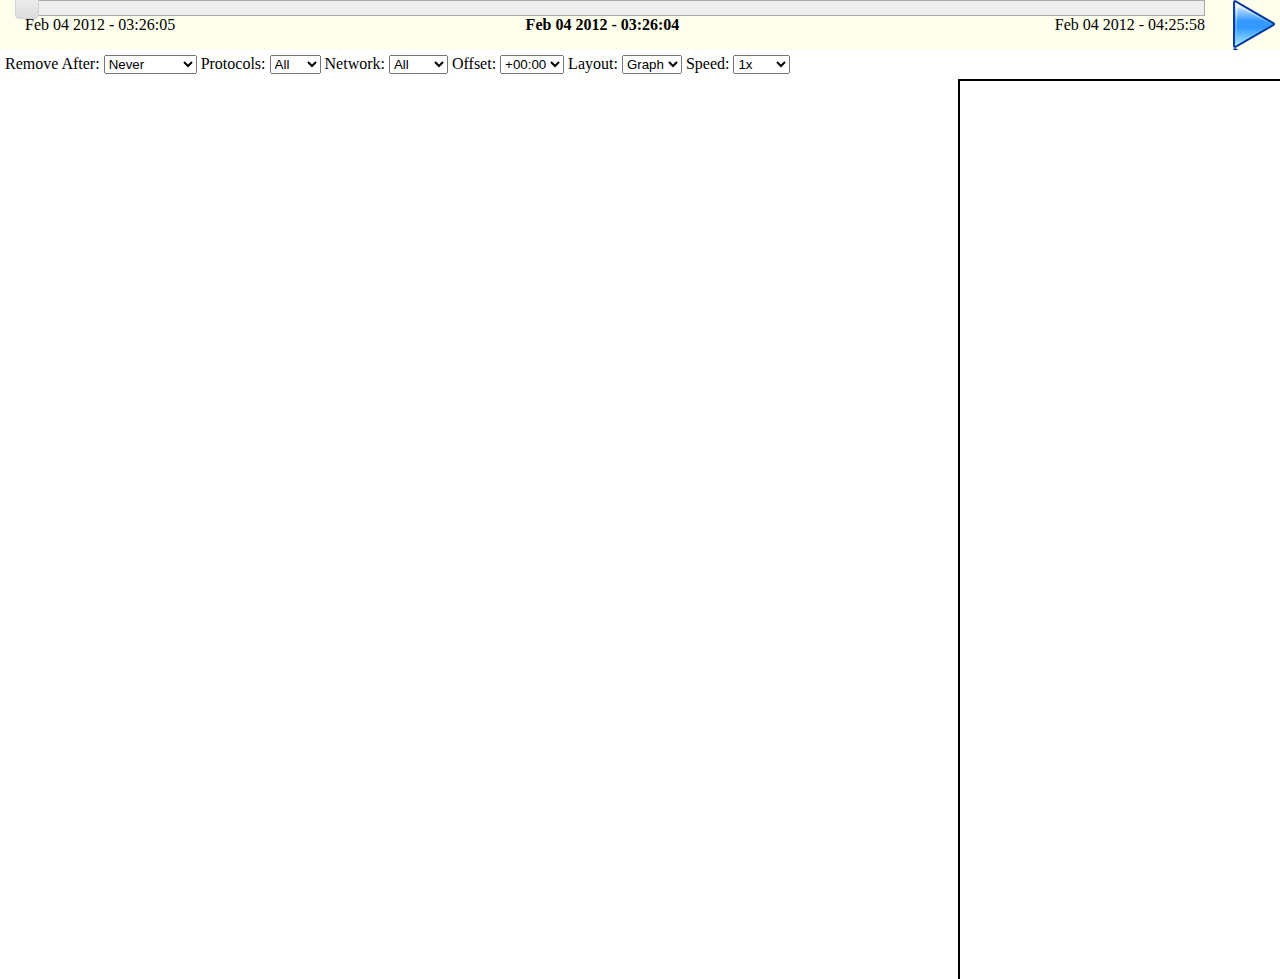
==== front-end/index.html @ a173637e "Split front end and backend code" ====
<!DOCTYPE html>
<html>
  <head>
    <meta charset="utf-8">
    <title>Directed Graph </title>
    <link rel="stylesheet" href="css/d3.slider.css">
	<link rel="stylesheet" href="css/graph.css">
	<link rel="stylesheet" href="css/map.css">
	<link rel="stylesheet" href="css/default.css" type="text/css">
	
  </head>
  
  <body onLoad="">
	<div id="topbar">
		<div id="controls" onClick="togglePlay()"></div>
		<div id="slider"></div>
		<div id="slider-time-end"></div>
		<div id="slider-time-start"></div>
		<div id="slider-time-now"></div>
		
	</div>
	<div id="filter">
		Remove After:
		<select id="filter-duration" onchange="updateLayout()">
		  <option value="">Never</option>
		  <option value="60">1 Minute</option>
		  <option value="15">15 Seconds</option>
		  <option value="1">1 Seconds</option>
		</select>
		Protocols:
		<select id="filter-protocol" onchange="updateLayout()">
		  <option value="">All</option>
		  <option value="udp">UDP</option>
		  <option value="tcp">TCP</option>
		</select>
		Network:
		<select id="filter-network" onchange="updateLayout()">
		  <option value="">All</option>
		  <option value="private">Local</option>
		  <option value="public">Public</option>
		</select>
		Offset:
		<select id="time-offset" onchange="updateTimeOffset()">
		  <option value="-1200">-12:00</option>
		  <option value="-1100">-11:00</option>
		  <option value="-1000">-10:00</option>
		  <option value="-0930">-09:30</option>
		  <option value="-0900">-09:00</option>
		  <option value="-0800">-08:00</option>
		  <option value="-0700">-07:00</option>
		  <option value="-0600">-06:00</option>
		  <option value="-0500">-05:00</option>
		  <option value="-0430">-04:30</option>
		  <option value="-0400">-04:00</option>
		  <option value="-0330">-03:30</option>
		  <option value="-0300">-03:00</option>
		  <option value="-0200">-02:00</option>
		  <option value="-0100">-01:00</option>
		  <option value="+0000" selected="selected">+00:00</option>
		  <option value="+0100">+01:00</option>
		  <option value="+0200">+02:00</option>
		  <option value="+0300">+03:00</option>
		  <option value="+0330">+03:30</option>
		  <option value="+0400">+04:00</option>
		  <option value="+0430">+04:30</option>
		  <option value="+0500">+05:00</option>
		  <option value="+0530">+05:30</option>
		  <option value="+0545">+05:45</option>
		  <option value="+0600">+06:00</option>
		  <option value="+0630">+06:30</option>
		  <option value="+0700">+07:00</option>
		  <option value="+0800">+08:00</option>
		  <option value="+0845">+08:45</option>
		  <option value="+0900">+09:00</option>
		  <option value="+1000">+10:00</option>
		  <option value="+1030">+10:30</option>
		  <option value="+1100">+11:00</option>
		  <option value="+1130">+11:30</option>
		  <option value="+1200">+12:00</option>
		  <option value="+1245">+12:45</option>
		  <option value="+1300">+13:00</option>
		  <option value="+1400">+14:00</option>
		</select>
		
		Layout:
		<select id="layout-control" onchange="selectLayout()">
		  <option value="force">Graph</option>
		  <option value="map">Map</option>
		</select>
		
		Speed:
		<select id="play-speed" onchange="updatePlaySpeed()">
		  <option value="1">MAX</option>
		  <option value="31">32x</option>
		  <option value="62">16x</option>
		  <option value="125">8x</option>
		  <option value="250">4x</option>
		  <option value="500">2x</option>
		  <option value="1000" selected="selected">1x</option>
		  <option value="2000">(1/2)x</option>
		  <option value="4000">(1/4)x</option>
		  <option value="8000">(1/8)x</option>
		</select>
		
	</div>
	<div id="sidebar"> 
		<div class="sidebar-menu">
			<!-- all your sidebar/navigational items go here -->
		</div>
	</div>
	
    <div id="network-layout"></div>
	
  </body>

  <!--
<script src="http://localhost/socket.io/socket.io.js"></script>

<script>
  var socket = io.connect('http://localhost');
  socket.on('news', function (data) {
    console.log(data);
    socket.emit('my other event', { my: 'data' });
  });
</script>

-->
  <script type="text/javascript" src="https://maps.google.com/maps/api/js?sensor=true"></script>
  <script type="text/javascript" src="lib/d3.v3.min.js"></script>
  <script type="text/javascript" src="lib/d3.slider.js"></script>
  <script type="text/javascript" src="lib/moment.min.js"></script>
  <script type="text/javascript" src="lib/jquery-1.9.0.min.js"></script>
 
  <script type="text/javascript" src="js/data.js"></script>
  <script type="text/javascript" src="js/interactions.js"></script>
  <script type="text/javascript" src="js/graph.js"></script>
  <script type="text/javascript" src="js/map.js"></script>
  <script type="text/javascript" src="js/injestor.js"></script>
  <script type="text/javascript" src="js/slider.js"></script>
  <script type="text/javascript" src="js/main.js"></script>
  
</html>
---- front-end/css/d3.slider.css ----
.d3-slider {
    position: relative;
    font-family: Verdana,Arial,sans-serif;
    font-size: 1.1em;
    border: 1px solid #aaaaaa;
    z-index: 2;
}

.d3-slider-horizontal {
    height: .8em;
}  

.d3-slider-vertical {
    width: .8em;
    height: 100px;
}      

.d3-slider-handle {
    position: absolute;
    width: 1.2em;
    height: 1.2em;
    border: 1px solid #d3d3d3;
    border-radius: 4px;
    background: #eee;
    background: linear-gradient(to bottom, #eee 0%, #ddd 100%);
    z-index: 3;
}

.d3-slider-handle:hover {
    border: 1px solid #999999;
}

.d3-slider-horizontal .d3-slider-handle {
    top: -.3em;
    margin-left: -.6em;
}

.d3-slider-axis {
    position: relative;
    z-index: 1;    
}

.d3-slider-axis-bottom {
    top: .8em;
}

.d3-slider-axis-right {
    left: .8em;
}

.d3-slider-axis path {
    stroke-width: 0;
    fill: none;
}

.d3-slider-axis line {
    fill: none;
    stroke: #aaa;
    shape-rendering: crispEdges;
}

.d3-slider-axis text {
    font-size: 11px;
}

.d3-slider-vertical .d3-slider-handle {
    left: -.25em;
    margin-left: 0;
    margin-bottom: -.6em;      
}
---- front-end/css/graph.css ----
.edge {
  fill: none;
  stroke: #000;
  stroke-width: 4px;
  cursor: pointer;
}


.node rect{
  stroke-width: 1.5px;
  cursor: pointer;
  fill: #FFF;
  stroke: #000;
}

.node circle{
  stroke-width: 1.5px;
  cursor: pointer;
  fill: #FFF;
  stroke: #000;
}

marker path{
  fill: #000;
  stroke: #000;
}

text {
  font: 12px sans-serif;
  pointer-events: none;
}

.node .private{
	fill: #FFCC66;
}
.node .public{
	fill: #0099CC;
}
.node .localhost{
	fill: #CCFF99;
}

.node-label {
  text-anchor: middle;
  font-weight: bold;
}

path.selected, .selected rect, .selected circle, .edge .selected{
  stroke: #F00;
  color: #F00;
}

marker path.selected{
  fill: #F00;
}


path.old-data, .old-data rect{
  stroke-dasharray: 10,7; 
}

.filtered{
  display: none;
}
---- front-end/css/map.css ----
html, body, #map, #network-layout {
  width: 100%;
  height: 100%;
  margin: 0;
  padding: 0;
}

.stations, .stations svg {
  position: absolute;
}


.links {

 position: absolute;
}

.stations svg {
  width: 60px;
  height: 20px;
  padding-right: 100px;
  font: 10px sans-serif;
}
---- front-end/css/default.css ----
body {
	margin: 0;
	padding: 0;
	background-color: #FFF;
	overflow: hidden;
}

#topbar {
	background-color: #FFE;
	height: 50px;
	overflow: none;
}

#slider {
	margin-left: 25px;
	margin-right: 75px;
	background-color: #EEE;
}

#slider-time-start{
 position: absolute;
 margin-left: 25px;


}

#slider-time-end{
 position: absolute;
	right:75px;
}

#slider-time-now{
 text-align: center;
 font-weight: bold; 
 margin-right: 75px;
}

#controls {
	position: absolute;
	top: 0px;
	right:0px;
	width: 50px;
	height: 50px;
	z-index:11;
	cursor: pointer;
	background-image:url('../img/play.png');
}
#controls.playing {
	background-image:url('../img/pause.png');
}

#filter{
	padding: 5px;
}
#sidebar {
	position: fixed;
	right:0px;
	width: 300px;
	height: 100%;
	background-color:#fff;
	border-left: solid 2px #000;
	border-top: solid 2px #000;
	padding: 10px;
	z-index:10;
	color: #000; 
	background-color: #FFF;

	overflow-y: scroll;
	overflow-x: hidden;
}
#net-graph{
	border-top: solid 2px #000;
}
#net-graph svg{	
	background-color: #FFF;
	position:absolute;
	height:100%;
	width: 100%;
	top:0px //Adjust this value
	margin-left:0px; //Adjust this value
	min-height: 2000px;
}
#sidebar.old-data{
  color: #300; 
  background-color: #DDD;
}
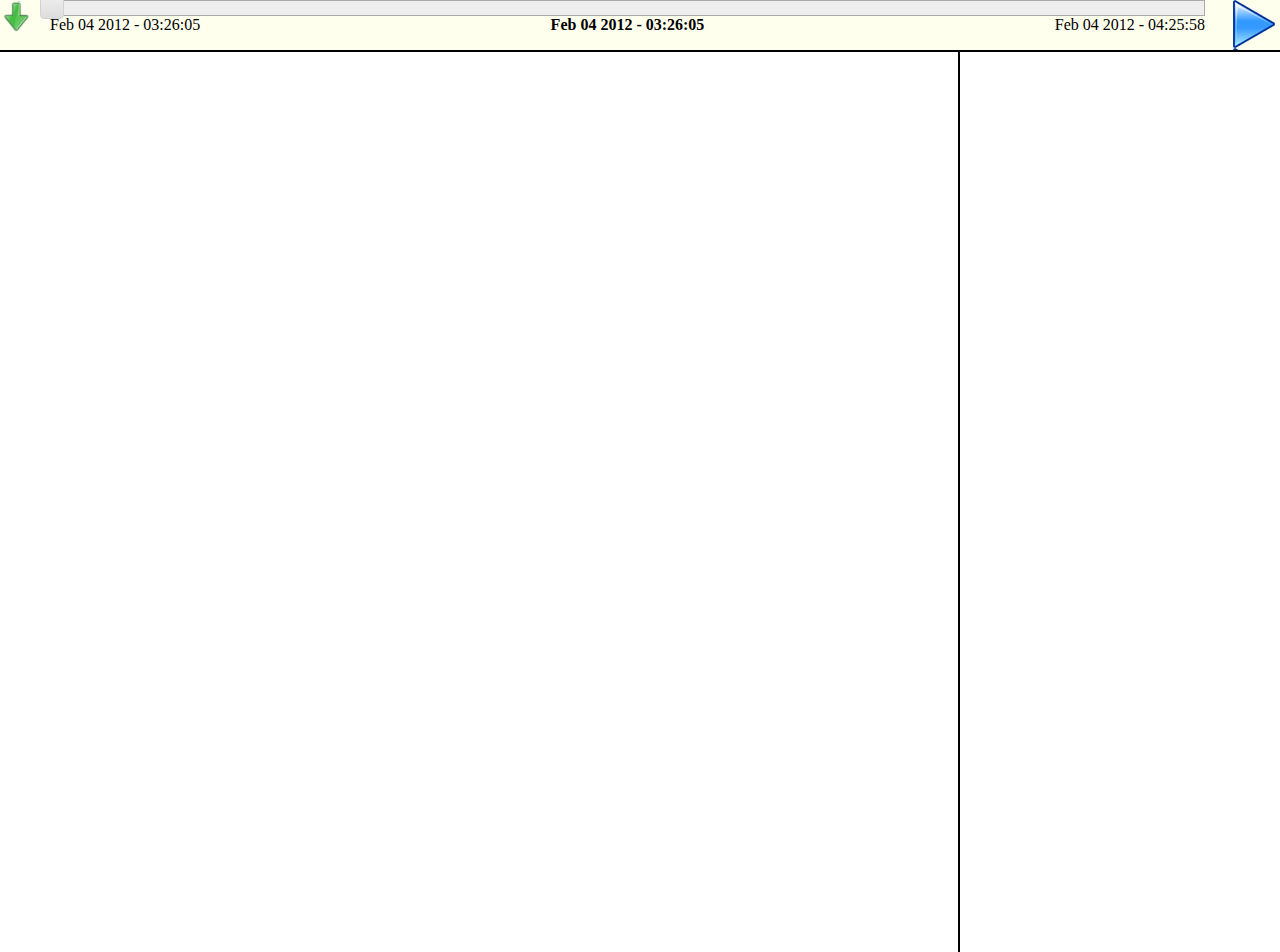
==== commit 2f0796a7: "Edge Visuals" ====
--- a/front-end/index.html
+++ b/front-end/index.html
@@ -13,33 +13,15 @@
   <body onLoad="">
 	<div id="topbar">
 		<div id="controls" onClick="togglePlay()"></div>
+		<div id="toggle-advanced" onClick="toggleAdvanced()"></div>
 		<div id="slider"></div>
 		<div id="slider-time-end"></div>
 		<div id="slider-time-start"></div>
 		<div id="slider-time-now"></div>
 		
 	</div>
-	<div id="filter">
-		Remove After:
-		<select id="filter-duration" onchange="updateLayout()">
-		  <option value="">Never</option>
-		  <option value="60">1 Minute</option>
-		  <option value="15">15 Seconds</option>
-		  <option value="1">1 Seconds</option>
-		</select>
-		Protocols:
-		<select id="filter-protocol" onchange="updateLayout()">
-		  <option value="">All</option>
-		  <option value="udp">UDP</option>
-		  <option value="tcp">TCP</option>
-		</select>
-		Network:
-		<select id="filter-network" onchange="updateLayout()">
-		  <option value="">All</option>
-		  <option value="private">Local</option>
-		  <option value="public">Public</option>
-		</select>
-		Offset:
+	<div id="advanced-controls">
+	Offset:
 		<select id="time-offset" onchange="updateTimeOffset()">
 		  <option value="-1200">-12:00</option>
 		  <option value="-1100">-11:00</option>
@@ -101,6 +83,27 @@
 		  <option value="4000">(1/4)x</option>
 		  <option value="8000">(1/8)x</option>
 		</select>
+		<br/>
+		Remove After:
+		<select id="filter-duration" onchange="updateLayout()">
+		  <option value="">Never</option>
+		  <option value="60">1 Minute</option>
+		  <option value="15">15 Seconds</option>
+		  <option value="1">1 Seconds</option>
+		</select>
+		Protocols:
+		<select id="filter-protocol" onchange="updateLayout()">
+		  <option value="">All</option>
+		  <option value="udp">UDP</option>
+		  <option value="tcp">TCP</option>
+		</select>
+		Network:
+		<select id="filter-network" onchange="updateLayout()">
+		  <option value="">All</option>
+		  <option value="private">Local</option>
+		  <option value="public">Public</option>
+		</select>
+		
 		
 	</div>
 	<div id="sidebar"> 
@@ -114,7 +117,7 @@
   </body>
 
   <!--
-<script src="http://localhost/socket.io/socket.io.js"></script>
+
 
 <script>
   var socket = io.connect('http://localhost');
@@ -126,12 +129,14 @@
 
 -->
   <script type="text/javascript" src="https://maps.google.com/maps/api/js?sensor=true"></script>
+  <script src="http://localhost:8080/socket.io/socket.io.js"></script>
   <script type="text/javascript" src="lib/d3.v3.min.js"></script>
   <script type="text/javascript" src="lib/d3.slider.js"></script>
   <script type="text/javascript" src="lib/moment.min.js"></script>
   <script type="text/javascript" src="lib/jquery-1.9.0.min.js"></script>
  
-  <script type="text/javascript" src="js/data.js"></script>
+  <script type="text/javascript" src="js/sample_data.js"></script>
+  <script type="text/javascript" src="js/data_buffer.js"></script> 
   <script type="text/javascript" src="js/interactions.js"></script>
   <script type="text/javascript" src="js/graph.js"></script>
   <script type="text/javascript" src="js/map.js"></script>
--- a/front-end/css/graph.css
+++ b/front-end/css/graph.css
@@ -1,3 +1,12 @@
+#network-layout svg{	
+	background-color: #FFF;
+	position:absolute;
+	height:100%;
+	width: 100%;
+	top:0px //Adjust this value
+	margin-left:0px; //Adjust this value
+	min-height: 2000px;
+}
 
 .edge {
   fill: none;
@@ -51,13 +60,16 @@
   color: #F00;
 }
 
-marker path.selected{
+marker path{
+  stroke: none;
+}
+
+marker.selected path{
   fill: #F00;
 }
 
-
 path.old-data, .old-data rect{
-  stroke-dasharray: 10,7; 
+  /*stroke-dasharray: 10,7; */
 }
 
 .filtered{
--- a/front-end/css/default.css
+++ b/front-end/css/default.css
@@ -12,14 +12,14 @@
 }
 
 #slider {
-	margin-left: 25px;
+	margin-left: 50px;
 	margin-right: 75px;
 	background-color: #EEE;
 }
 
 #slider-time-start{
  position: absolute;
- margin-left: 25px;
+ margin-left: 50px;
 
 
 }
@@ -32,6 +32,7 @@
 #slider-time-now{
  text-align: center;
  font-weight: bold; 
+ margin-left: 50px;
  margin-right: 75px;
 }
 
@@ -47,6 +48,29 @@
 }
 #controls.playing {
 	background-image:url('../img/pause.png');
+}
+
+#toggle-advanced {
+	position: absolute;
+	top: 0px;
+	left:0px;
+	width: 32px;
+	height: 32px;
+	z-index:11;
+	cursor: pointer;
+	background-image:url('../img/go-down.png');
+}
+
+#toggle-advanced.show{
+	background-image:url('../img/go-up.png');
+}
+
+#advanced-controls{
+	display: none;
+}
+
+#advanced-controls.show{
+	display: block;
 }
 
 #filter{
@@ -68,19 +92,15 @@
 	overflow-y: scroll;
 	overflow-x: hidden;
 }
-#net-graph{
+#network-layout{
 	border-top: solid 2px #000;
 }
-#net-graph svg{	
-	background-color: #FFF;
-	position:absolute;
-	height:100%;
-	width: 100%;
-	top:0px //Adjust this value
-	margin-left:0px; //Adjust this value
-	min-height: 2000px;
-}
+
 #sidebar.old-data{
   color: #300; 
   background-color: #DDD;
 }
+
+.no-data{
+	background: linear-gradient(to bottom, #f00 0%, #ddd 100%);
+}
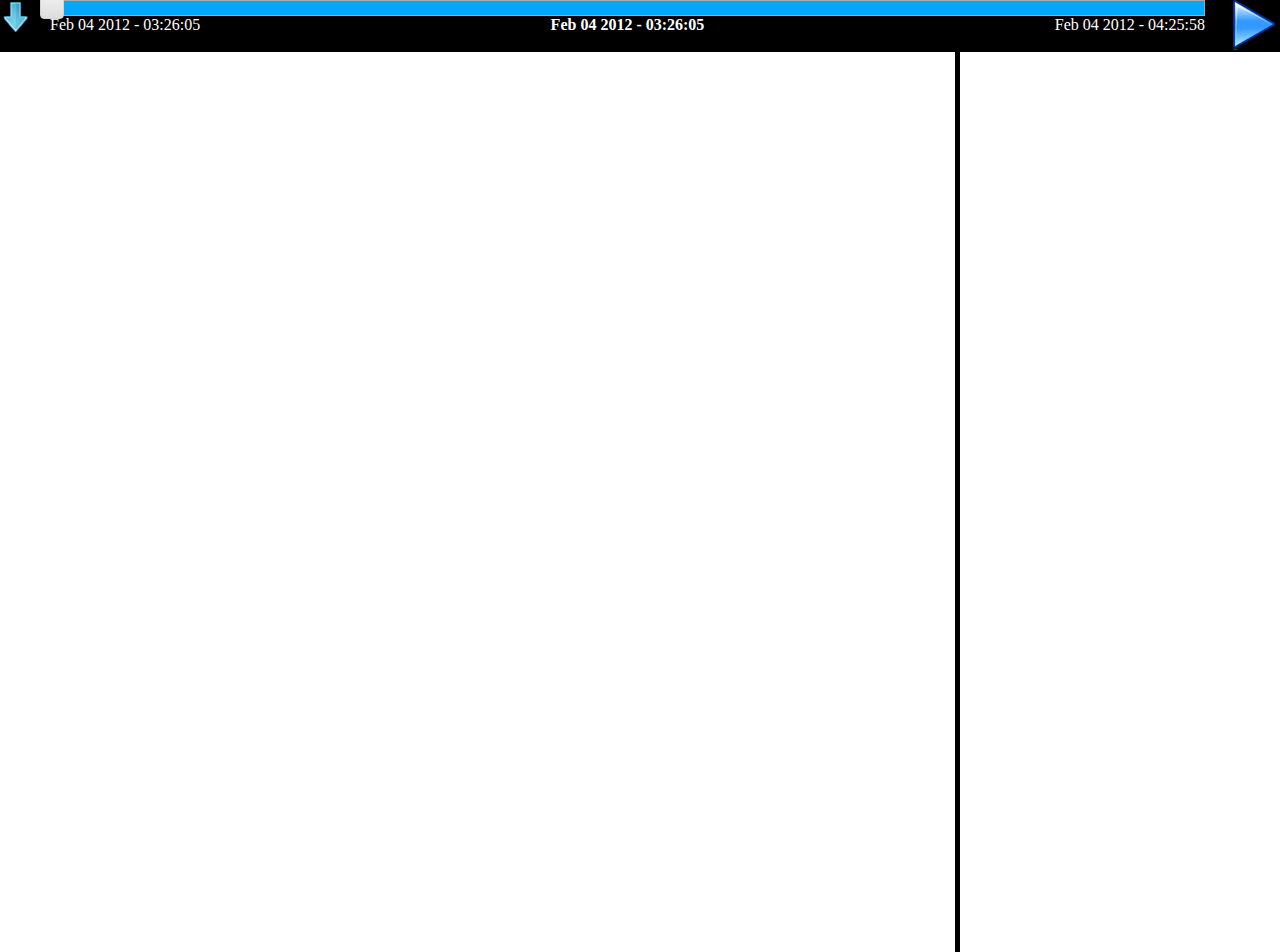
==== commit 7f396131: "SocketIO interoperability" ====
--- a/front-end/index.html
+++ b/front-end/index.html
@@ -2,7 +2,7 @@
 <html>
   <head>
     <meta charset="utf-8">
-    <title>Directed Graph </title>
+    <title>Network Explorer</title>
     <link rel="stylesheet" href="css/d3.slider.css">
 	<link rel="stylesheet" href="css/graph.css">
 	<link rel="stylesheet" href="css/map.css">
@@ -11,6 +11,9 @@
   </head>
   
   <body onLoad="">
+  <div id="loader"></div>
+  <div id="app">
+	
 	<div id="topbar">
 		<div id="controls" onClick="togglePlay()"></div>
 		<div id="toggle-advanced" onClick="toggleAdvanced()"></div>
@@ -19,9 +22,9 @@
 		<div id="slider-time-start"></div>
 		<div id="slider-time-now"></div>
 		
-	</div>
+	
 	<div id="advanced-controls">
-	Offset:
+		<p class="label">Offset: </p>
 		<select id="time-offset" onchange="updateTimeOffset()">
 		  <option value="-1200">-12:00</option>
 		  <option value="-1100">-11:00</option>
@@ -64,13 +67,13 @@
 		  <option value="+1400">+14:00</option>
 		</select>
 		
-		Layout:
+		<p class="label">Layout:</p>
 		<select id="layout-control" onchange="selectLayout()">
 		  <option value="force">Graph</option>
 		  <option value="map">Map</option>
 		</select>
 		
-		Speed:
+		<p class="label">Speed:</p>
 		<select id="play-speed" onchange="updatePlaySpeed()">
 		  <option value="1">MAX</option>
 		  <option value="31">32x</option>
@@ -84,36 +87,33 @@
 		  <option value="8000">(1/8)x</option>
 		</select>
 		<br/>
-		Remove After:
+		
+		<p class="label">Remove After:</p>
 		<select id="filter-duration" onchange="updateLayout()">
 		  <option value="">Never</option>
 		  <option value="60">1 Minute</option>
 		  <option value="15">15 Seconds</option>
 		  <option value="1">1 Seconds</option>
 		</select>
-		Protocols:
+		<p class="label">Protocols:</p>
 		<select id="filter-protocol" onchange="updateLayout()">
 		  <option value="">All</option>
 		  <option value="udp">UDP</option>
 		  <option value="tcp">TCP</option>
 		</select>
-		Network:
+		<p class="label">Network:</p>
 		<select id="filter-network" onchange="updateLayout()">
 		  <option value="">All</option>
 		  <option value="private">Local</option>
 		  <option value="public">Public</option>
 		</select>
 		
-		
-	</div>
-	<div id="sidebar"> 
-		<div class="sidebar-menu">
-			<!-- all your sidebar/navigational items go here -->
 		</div>
 	</div>
+	<div id="sidebar"> </div>
 	
     <div id="network-layout"></div>
-	
+  </div>
   </body>
 
   <!--
--- a/front-end/css/default.css
+++ b/front-end/css/default.css
@@ -1,3 +1,8 @@
+/*
+Color style
+Darker blue 04a6fc
+light blue 3cdefc
+*/
 body {
 	margin: 0;
 	padding: 0;
@@ -5,16 +10,30 @@
 	overflow: hidden;
 }
 
+#loader {
+	width: 100%;
+	height: 100%;
+	background-image:url('../img/loading.gif');
+	background-repeat:no-repeat;
+	background-attachment:fixed;
+	background-position:center; 
+}
+
+#app {
+	display: none;
+}
+
 #topbar {
-	background-color: #FFE;
-	height: 50px;
+	background-color: #000;
+	color: #fff;
+	min-height: 50px;
 	overflow: none;
 }
 
 #slider {
 	margin-left: 50px;
 	margin-right: 75px;
-	background-color: #EEE;
+	background-color: #04a6fc;
 }
 
 #slider-time-start{
@@ -82,7 +101,7 @@
 	width: 300px;
 	height: 100%;
 	background-color:#fff;
-	border-left: solid 2px #000;
+	border-left: solid 5px #000;
 	border-top: solid 2px #000;
 	padding: 10px;
 	z-index:10;
@@ -104,3 +123,19 @@
 .no-data{
 	background: linear-gradient(to bottom, #f00 0%, #ddd 100%);
 }
+
+.load-data{
+	background: linear-gradient(to bottom, #3cdefc 0%, #ddd 100%);
+}
+
+
+p.label{
+	display: inline-block;
+	text-align: right;
+	min-width: 100px;
+}
+
+select{
+	min-width: 100px;
+	margin-right: 10px;
+}
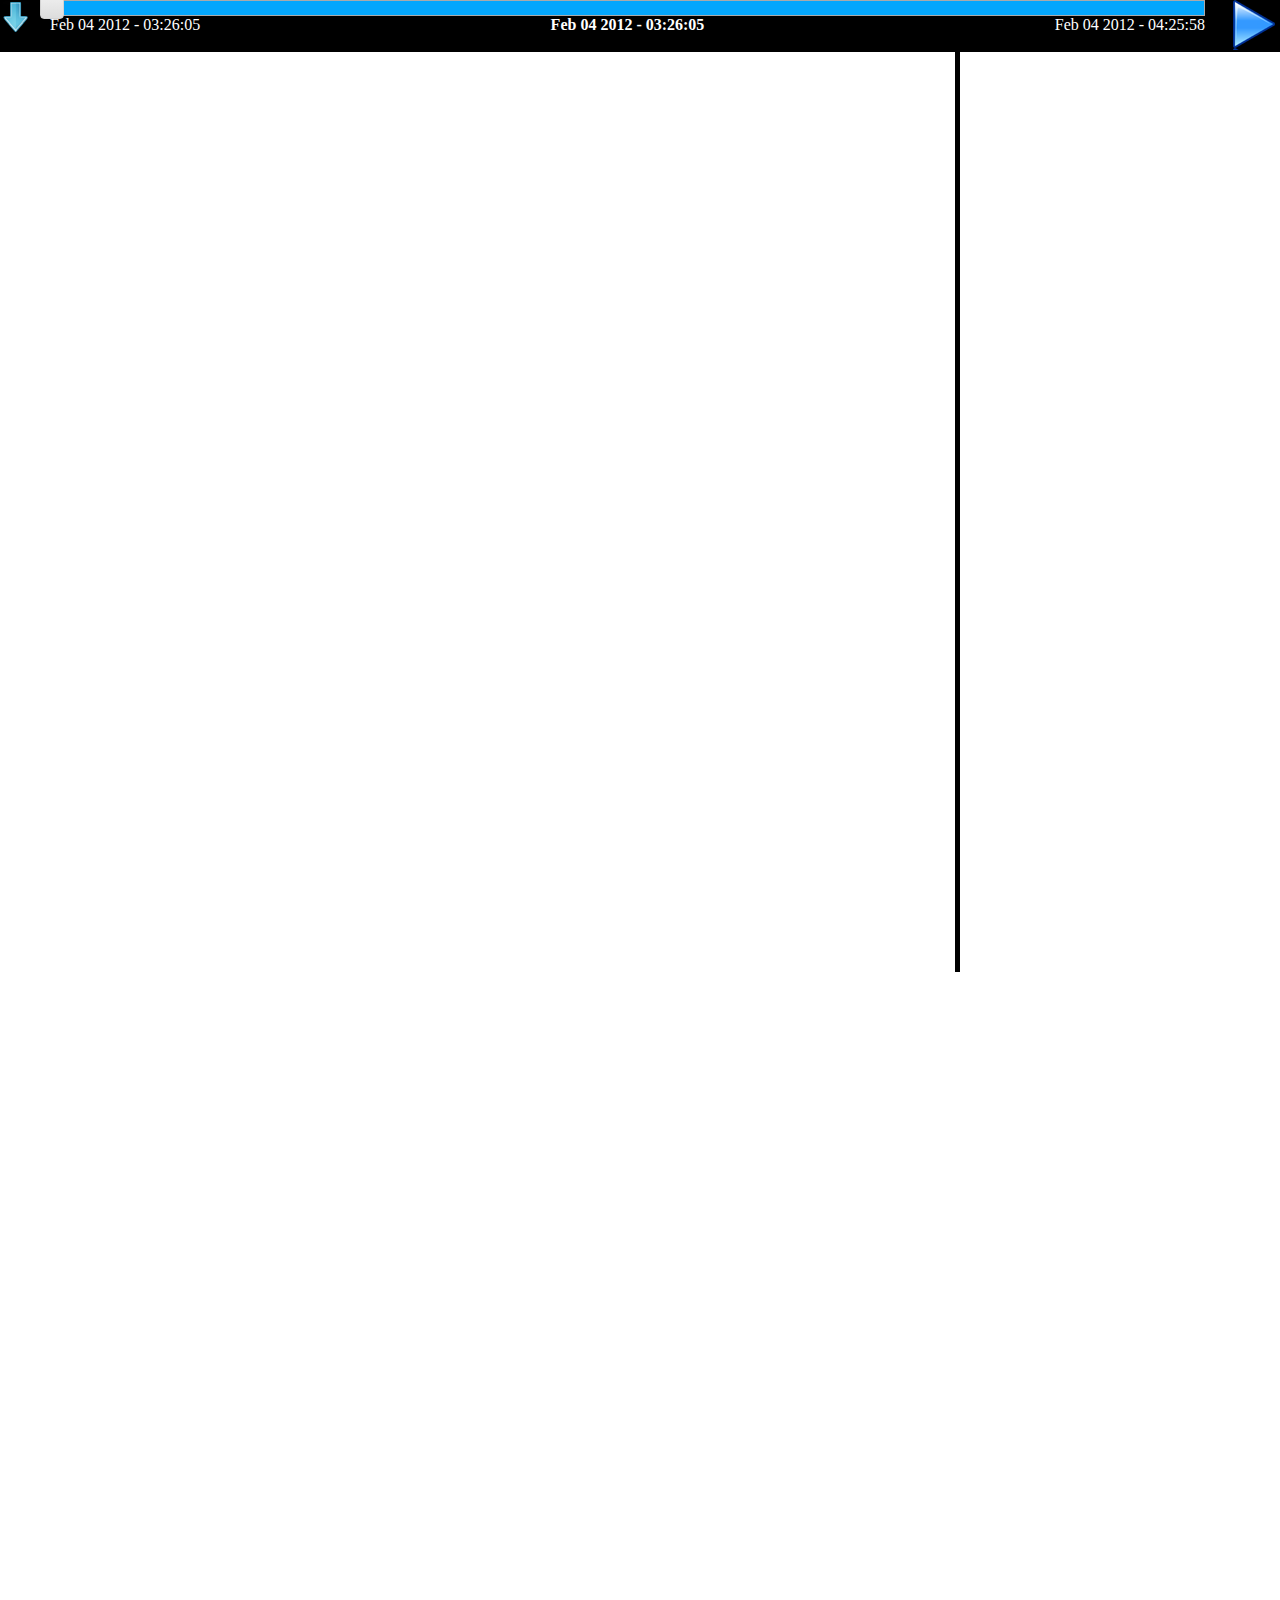
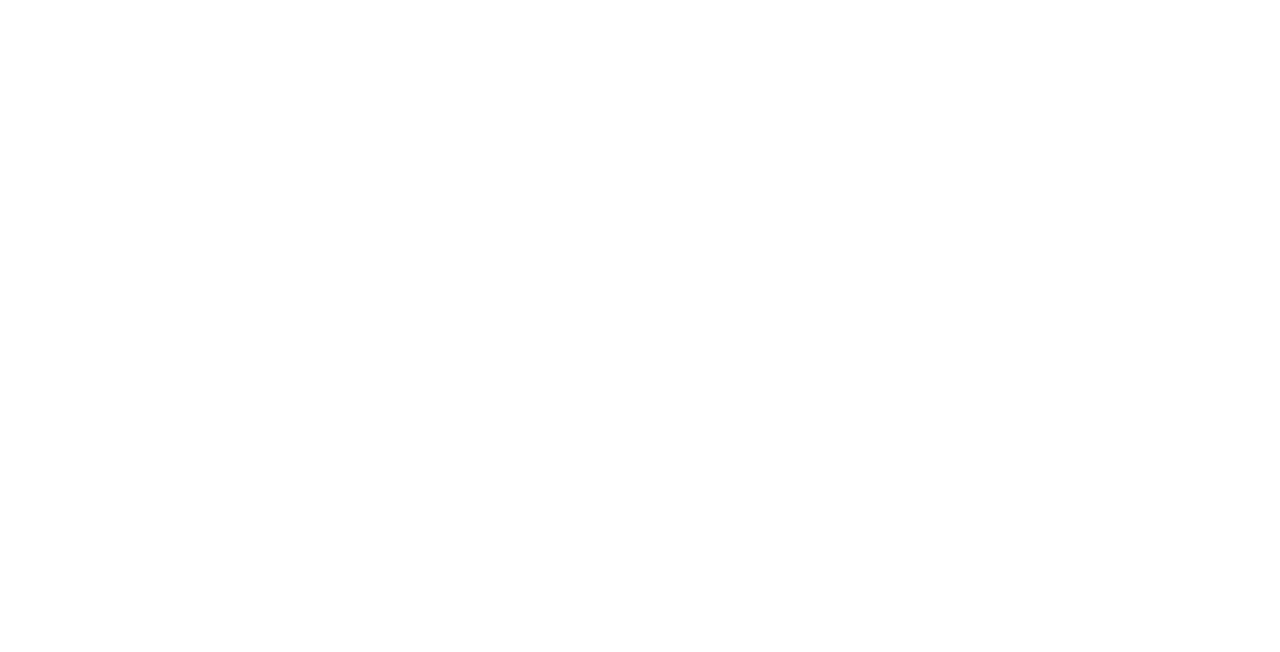
==== commit 808e5e15: "Rework Map layout" ====
--- a/front-end/index.html
+++ b/front-end/index.html
@@ -136,6 +136,7 @@
   <script type="text/javascript" src="lib/jquery-1.9.0.min.js"></script>
  
   <script type="text/javascript" src="js/sample_data.js"></script>
+  <script type="text/javascript" src="js/sample_gps.js"></script>
   <script type="text/javascript" src="js/data_buffer.js"></script> 
   <script type="text/javascript" src="js/interactions.js"></script>
   <script type="text/javascript" src="js/graph.js"></script>
--- a/front-end/css/graph.css
+++ b/front-end/css/graph.css
@@ -1,10 +1,10 @@
-#network-layout svg{	
+#graph svg{	
 	background-color: #FFF;
 	position:absolute;
 	height:100%;
 	width: 100%;
-	top:0px //Adjust this value
-	margin-left:0px; //Adjust this value
+	top:0px 
+	margin-left:0px; 
 	min-height: 2000px;
 }
 
@@ -16,37 +16,20 @@
 }
 
 
-.node rect{
+.node rect, .node circle{
   stroke-width: 1.5px;
   cursor: pointer;
   fill: #FFF;
   stroke: #000;
 }
 
-.node circle{
-  stroke-width: 1.5px;
-  cursor: pointer;
-  fill: #FFF;
-  stroke: #000;
-}
-
-marker path{
-  fill: #000;
-  stroke: #000;
-}
-
-text {
-  font: 12px sans-serif;
-  pointer-events: none;
-}
-
-.node .private{
+.node.private rect, .node.private circle{
 	fill: #FFCC66;
 }
-.node .public{
+.node.public rect, .node.public circle{
 	fill: #0099CC;
 }
-.node .localhost{
+.node.system rect, .node.system circle{
 	fill: #CCFF99;
 }
 
@@ -61,11 +44,17 @@
 }
 
 marker path{
+  fill: #000;
   stroke: none;
 }
 
 marker.selected path{
   fill: #F00;
+}
+
+text {
+  font: 12px sans-serif;
+  pointer-events: none;
 }
 
 path.old-data, .old-data rect{
--- a/front-end/css/map.css
+++ b/front-end/css/map.css
@@ -1,10 +1,30 @@
 html, body, #map, #network-layout {
   width: 100%;
   height: 100%;
+  
   margin: 0;
   padding: 0;
 }
 
+
+ #map{
+  width: 100%;
+  height: 1000px;
+  margin: 0;
+  padding: 0;
+}
+
+#map-overlay{
+}
+
+#map-overlay g.node{
+position: absolute;
+  width: 60px;
+  height: 60px;
+  padding-right: 100px;
+  font: 10px sans-serif;
+}
+/*
 .stations, .stations svg {
   position: absolute;
 }
@@ -15,6 +35,7 @@
  position: absolute;
 }
 
+
 .stations svg {
   width: 60px;
   height: 20px;
@@ -22,3 +43,4 @@
   font: 10px sans-serif;
 }
 
+*/--- a/front-end/css/default.css
+++ b/front-end/css/default.css
@@ -113,6 +113,9 @@
 }
 #network-layout{
 	border-top: solid 2px #000;
+	width: 100%;
+	height: 100%;
+	min-height: 2200px;
 }
 
 #sidebar.old-data{
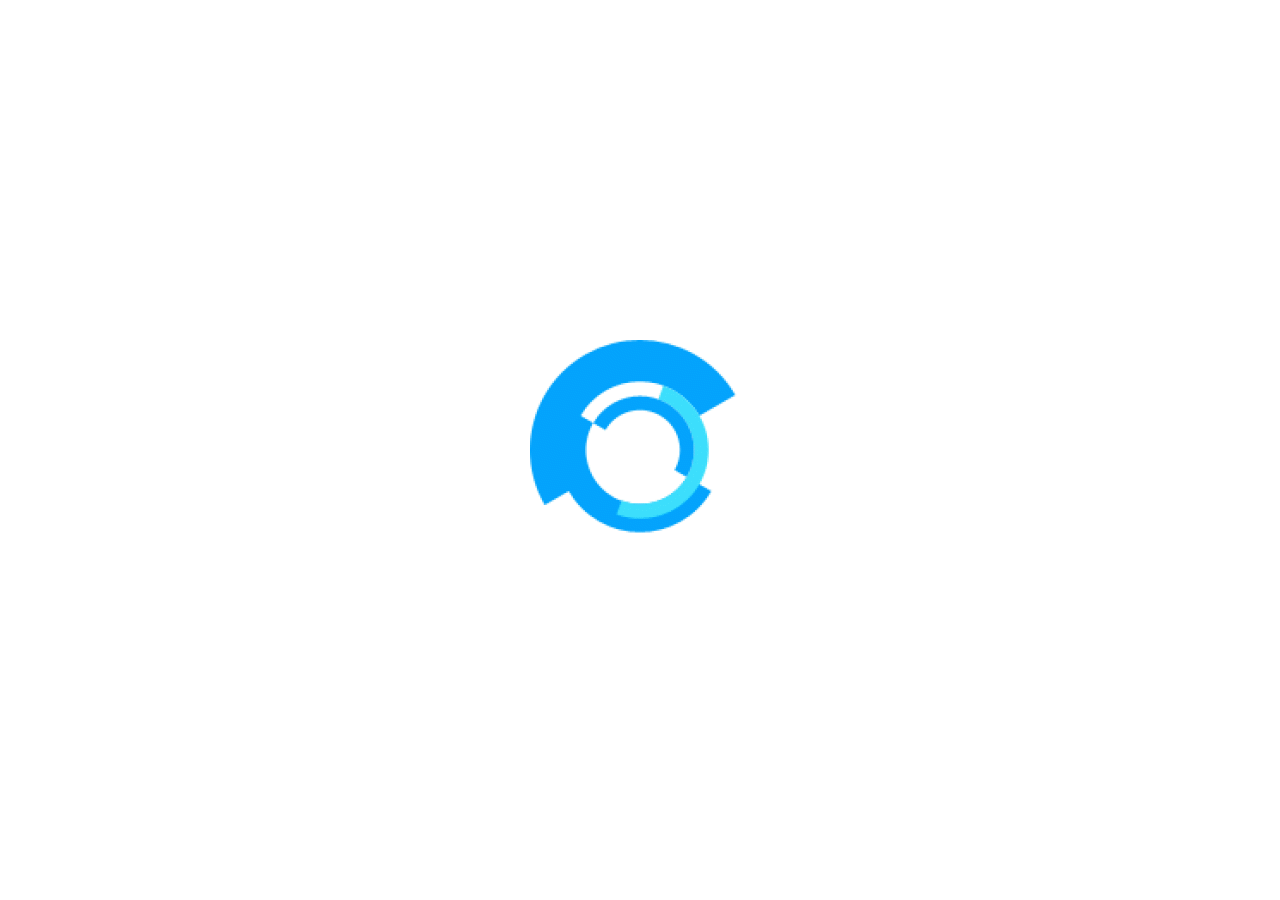
==== commit 02a3b14a: "Add Traceroute support" ====
--- a/front-end/index.html
+++ b/front-end/index.html
@@ -86,6 +86,9 @@
 		  <option value="4000">(1/4)x</option>
 		  <option value="8000">(1/8)x</option>
 		</select>
+		
+		<p class="label">Skip Data Gaps:</p>
+		<input type="checkbox" name="skipNoData" value="skip" onChange="setSkipNoData(this.checked)">
 		<br/>
 		
 		<p class="label">Remove After:</p>
@@ -107,7 +110,16 @@
 		  <option value="private">Local</option>
 		  <option value="public">Public</option>
 		</select>
-		
+		<p class="label">Max Distance:</p>
+		<select id="filter-distance" onchange="updateLayout()">
+		  <option value="">All</option>
+		  <option value="50">50km</option>
+		  <option value="100">100km</option>
+		  <option value="250">250km</option>
+		  <option value="500">500km</option>
+		  <option value="1000">1000km</option>
+		  <option value="5000">5000km</option>
+		</select>
 		</div>
 	</div>
 	<div id="sidebar"> </div>
@@ -116,18 +128,6 @@
   </div>
   </body>
 
-  <!--
-
-
-<script>
-  var socket = io.connect('http://localhost');
-  socket.on('news', function (data) {
-    console.log(data);
-    socket.emit('my other event', { my: 'data' });
-  });
-</script>
-
--->
   <script type="text/javascript" src="https://maps.google.com/maps/api/js?sensor=true"></script>
   <script src="http://localhost:8080/socket.io/socket.io.js"></script>
   <script type="text/javascript" src="lib/d3.v3.min.js"></script>
@@ -137,6 +137,7 @@
  
   <script type="text/javascript" src="js/sample_data.js"></script>
   <script type="text/javascript" src="js/sample_gps.js"></script>
+  <script type="text/javascript" src="js/sample_ports.js"></script>
   <script type="text/javascript" src="js/data_buffer.js"></script> 
   <script type="text/javascript" src="js/interactions.js"></script>
   <script type="text/javascript" src="js/graph.js"></script>
--- a/front-end/css/graph.css
+++ b/front-end/css/graph.css
@@ -30,7 +30,7 @@
 	fill: #0099CC;
 }
 .node.system rect, .node.system circle{
-	fill: #CCFF99;
+	fill: #FF0033;
 }
 
 .node-label {
@@ -41,6 +41,16 @@
 path.selected, .selected rect, .selected circle, .edge .selected{
   stroke: #F00;
   color: #F00;
+  z-index:90;
+}
+
+.node.end-point rect, .node.end-point circle{
+	fill: #33CC33;
+	z-index:10;
+}
+
+.node.selected.end-point rect, .node.selected.end-point circle{
+	z-index:91;
 }
 
 marker path{
--- a/front-end/css/map.css
+++ b/front-end/css/map.css
@@ -12,6 +12,10 @@
   height: 1000px;
   margin: 0;
   padding: 0;
+}
+
+ #map.no-gps{
+  display:none;
 }
 
 #map-overlay{
--- a/front-end/css/default.css
+++ b/front-end/css/default.css
@@ -8,6 +8,11 @@
 	padding: 0;
 	background-color: #FFF;
 	overflow: hidden;
+}
+
+ul{
+	margin: 0px;
+	padding-left: 20px;
 }
 
 #loader {
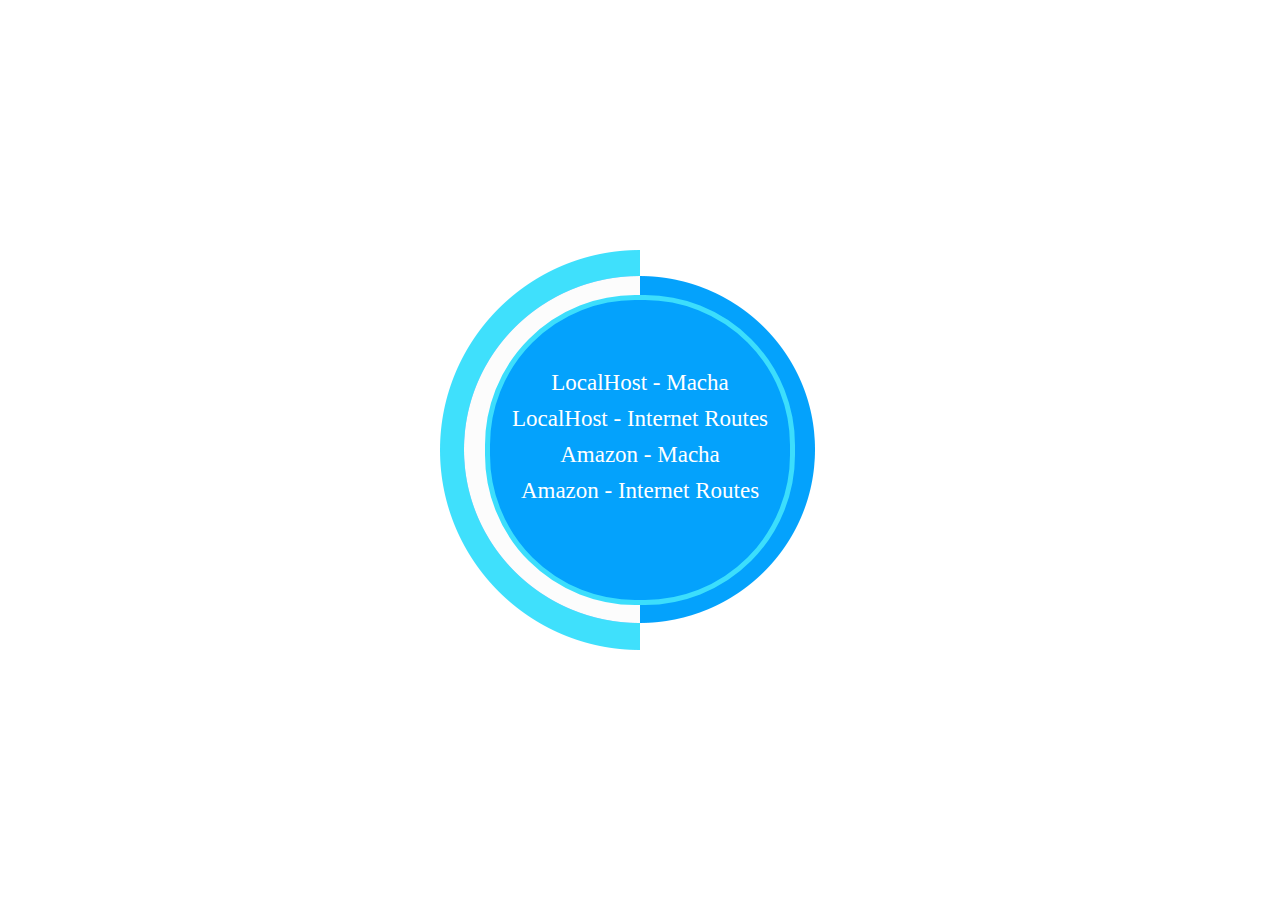
==== commit 41e13ed0: "Selector for dataset" ====
--- a/front-end/index.html
+++ b/front-end/index.html
@@ -11,6 +11,14 @@
   </head>
   
   <body onLoad="">
+  <div id="selector">
+	<ul>
+		<li><a href="#" onClick="data.setServer('http://localhost:8080/pcap')"> LocalHost - Macha </a></li>
+		<li><a href="#" onClick="data.setServer('http://localhost:8080/routes')"> LocalHost - Internet Routes </a></li>
+		<li><a href="#" onClick="data.setServer('http://mikrasov.com:8080/pcap')"> Amazon - Macha </a></li>
+		<li><a href="#" onClick="data.setServer('http://mikrasov.com:8080/routes')"> Amazon - Internet Routes </a></li>
+	</ul>
+  </div>
   <div id="loader"></div>
   <div id="app">
 	
@@ -129,14 +137,10 @@
   </body>
 
   <script type="text/javascript" src="https://maps.google.com/maps/api/js?sensor=true"></script>
-  <script src="http://localhost:8080/socket.io/socket.io.js"></script>
+  <script src="socket.io/socket.io.js"></script>
   <script type="text/javascript" src="lib/d3.v3.min.js"></script>
   <script type="text/javascript" src="lib/d3.slider.js"></script>
   <script type="text/javascript" src="lib/moment.min.js"></script>
-  <script type="text/javascript" src="lib/jquery-1.9.0.min.js"></script>
- 
-  <script type="text/javascript" src="js/sample_data.js"></script>
-  <script type="text/javascript" src="js/sample_gps.js"></script>
   <script type="text/javascript" src="js/sample_ports.js"></script>
   <script type="text/javascript" src="js/data_buffer.js"></script> 
   <script type="text/javascript" src="js/interactions.js"></script>
--- a/front-end/css/default.css
+++ b/front-end/css/default.css
@@ -15,7 +15,51 @@
 	padding-left: 20px;
 }
 
+#selector {
+	position:absolute;
+	padding: 0;
+    z-index:15;
+    top:50%;
+    left:50%;
+    margin:-200px 0 0 -200px;
+    width:400px;
+    height:400px;
+	background-image:url('../img/background.png');
+	background-repeat:no-repeat;
+	background-attachment:fixed;
+	background-position:center; 
+}
+
+#selector ul{
+	width:300px;
+    height:240px;
+	padding: 60px 0 0 0;
+	margin: 45px 0 0 45px;
+    background:#04a2fc;
+	border:5px solid;
+	border-color:#3cdefc;
+	border-radius:150px;;
+	color: #FFF;
+	font-size: 23px;
+	text-align: center;
+	list-style-type: none;
+}
+
+#selector li{
+	margin-top: 10px;
+}
+
+#selector  a:link, #selector  a:visited{
+	text-decoration: none;
+	color: #FFF;
+}
+
+#selector a:hover {
+	text-decoration: none;
+	color: #3cdefc;
+}
 #loader {
+	display: none;
 	width: 100%;
 	height: 100%;
 	background-image:url('../img/loading.gif');
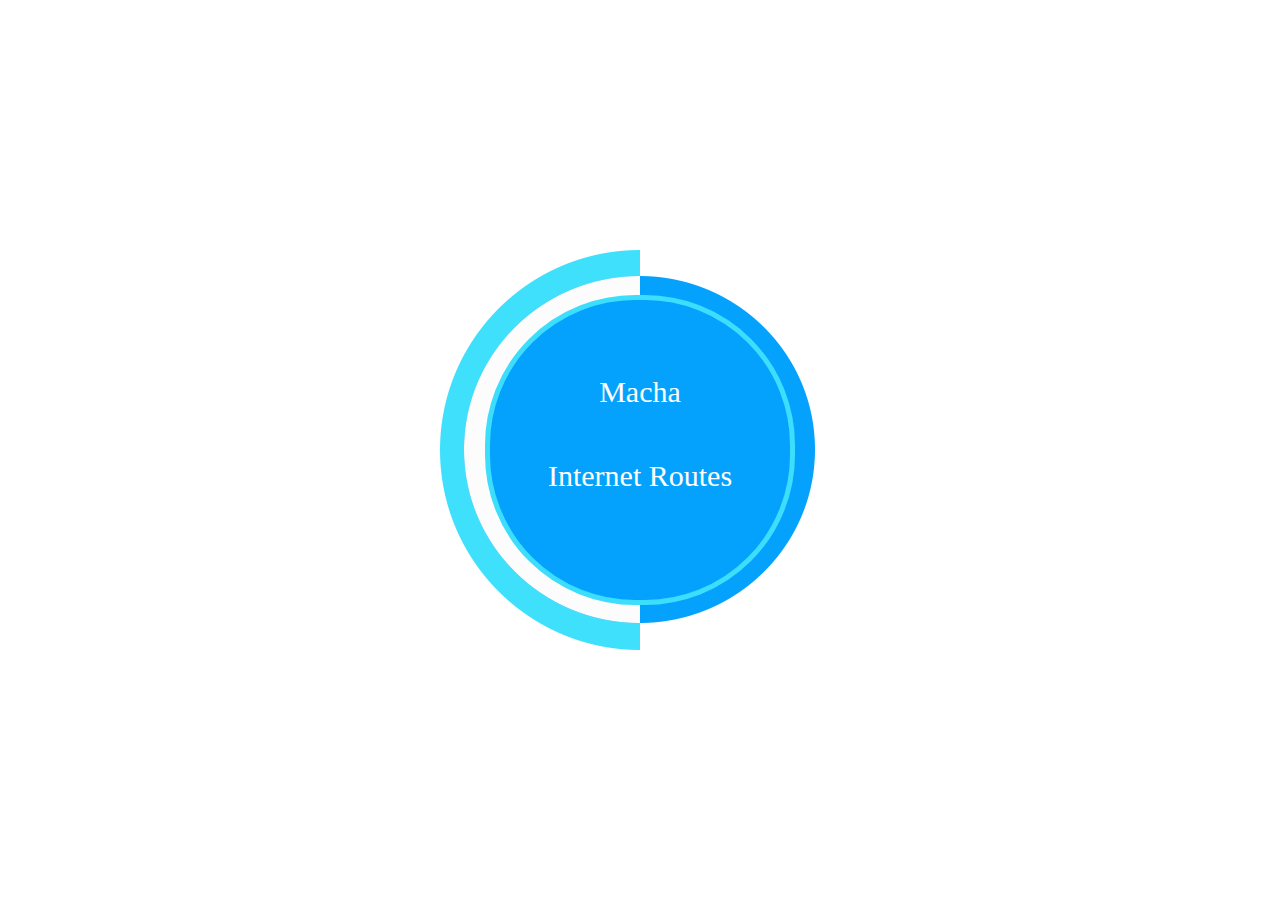
==== commit 0fbf5440: "Added Performance testing" ====
--- a/front-end/index.html
+++ b/front-end/index.html
@@ -10,13 +10,11 @@
 	
   </head>
   
-  <body onLoad="">
+  <body onLoad="applicationLoaded()">
   <div id="selector">
 	<ul>
-		<li><a href="#" onClick="data.setServer('http://localhost:8080/pcap')"> LocalHost - Macha </a></li>
-		<li><a href="#" onClick="data.setServer('http://localhost:8080/routes')"> LocalHost - Internet Routes </a></li>
-		<li><a href="#" onClick="data.setServer('http://mikrasov.com:8080/pcap')"> Amazon - Macha </a></li>
-		<li><a href="#" onClick="data.setServer('http://mikrasov.com:8080/routes')"> Amazon - Internet Routes </a></li>
+		<li><a href="#" onClick="data.setServer('/pcap')"> Macha </a></li>
+		<li><a href="#" onClick="data.setServer('/routes')"> Internet Routes </a></li>
 	</ul>
   </div>
   <div id="loader"></div>
@@ -138,9 +136,11 @@
 
   <script type="text/javascript" src="https://maps.google.com/maps/api/js?sensor=true"></script>
   <script src="socket.io/socket.io.js"></script>
+  
   <script type="text/javascript" src="lib/d3.v3.min.js"></script>
   <script type="text/javascript" src="lib/d3.slider.js"></script>
   <script type="text/javascript" src="lib/moment.min.js"></script>
+  <script type="text/javascript" src="js/testing.js"></script>
   <script type="text/javascript" src="js/sample_ports.js"></script>
   <script type="text/javascript" src="js/data_buffer.js"></script> 
   <script type="text/javascript" src="js/interactions.js"></script>
--- a/front-end/css/default.css
+++ b/front-end/css/default.css
@@ -16,6 +16,7 @@
 }
 
 #selector {
+	display: none;
 	position:absolute;
 	padding: 0;
     z-index:15;
@@ -32,21 +33,21 @@
 
 #selector ul{
 	width:300px;
-    height:240px;
-	padding: 60px 0 0 0;
+    height:225px;
+	padding: 75px 0 0 0;
 	margin: 45px 0 0 45px;
     background:#04a2fc;
 	border:5px solid;
 	border-color:#3cdefc;
 	border-radius:150px;;
 	color: #FFF;
-	font-size: 23px;
+	font-size: 30px;
 	text-align: center;
 	list-style-type: none;
 }
 
 #selector li{
-	margin-top: 10px;
+	margin-bottom: 50px;
 }
 
 #selector  a:link, #selector  a:visited{
@@ -59,7 +60,6 @@
 	color: #3cdefc;
 }
 #loader {
-	display: none;
 	width: 100%;
 	height: 100%;
 	background-image:url('../img/loading.gif');
